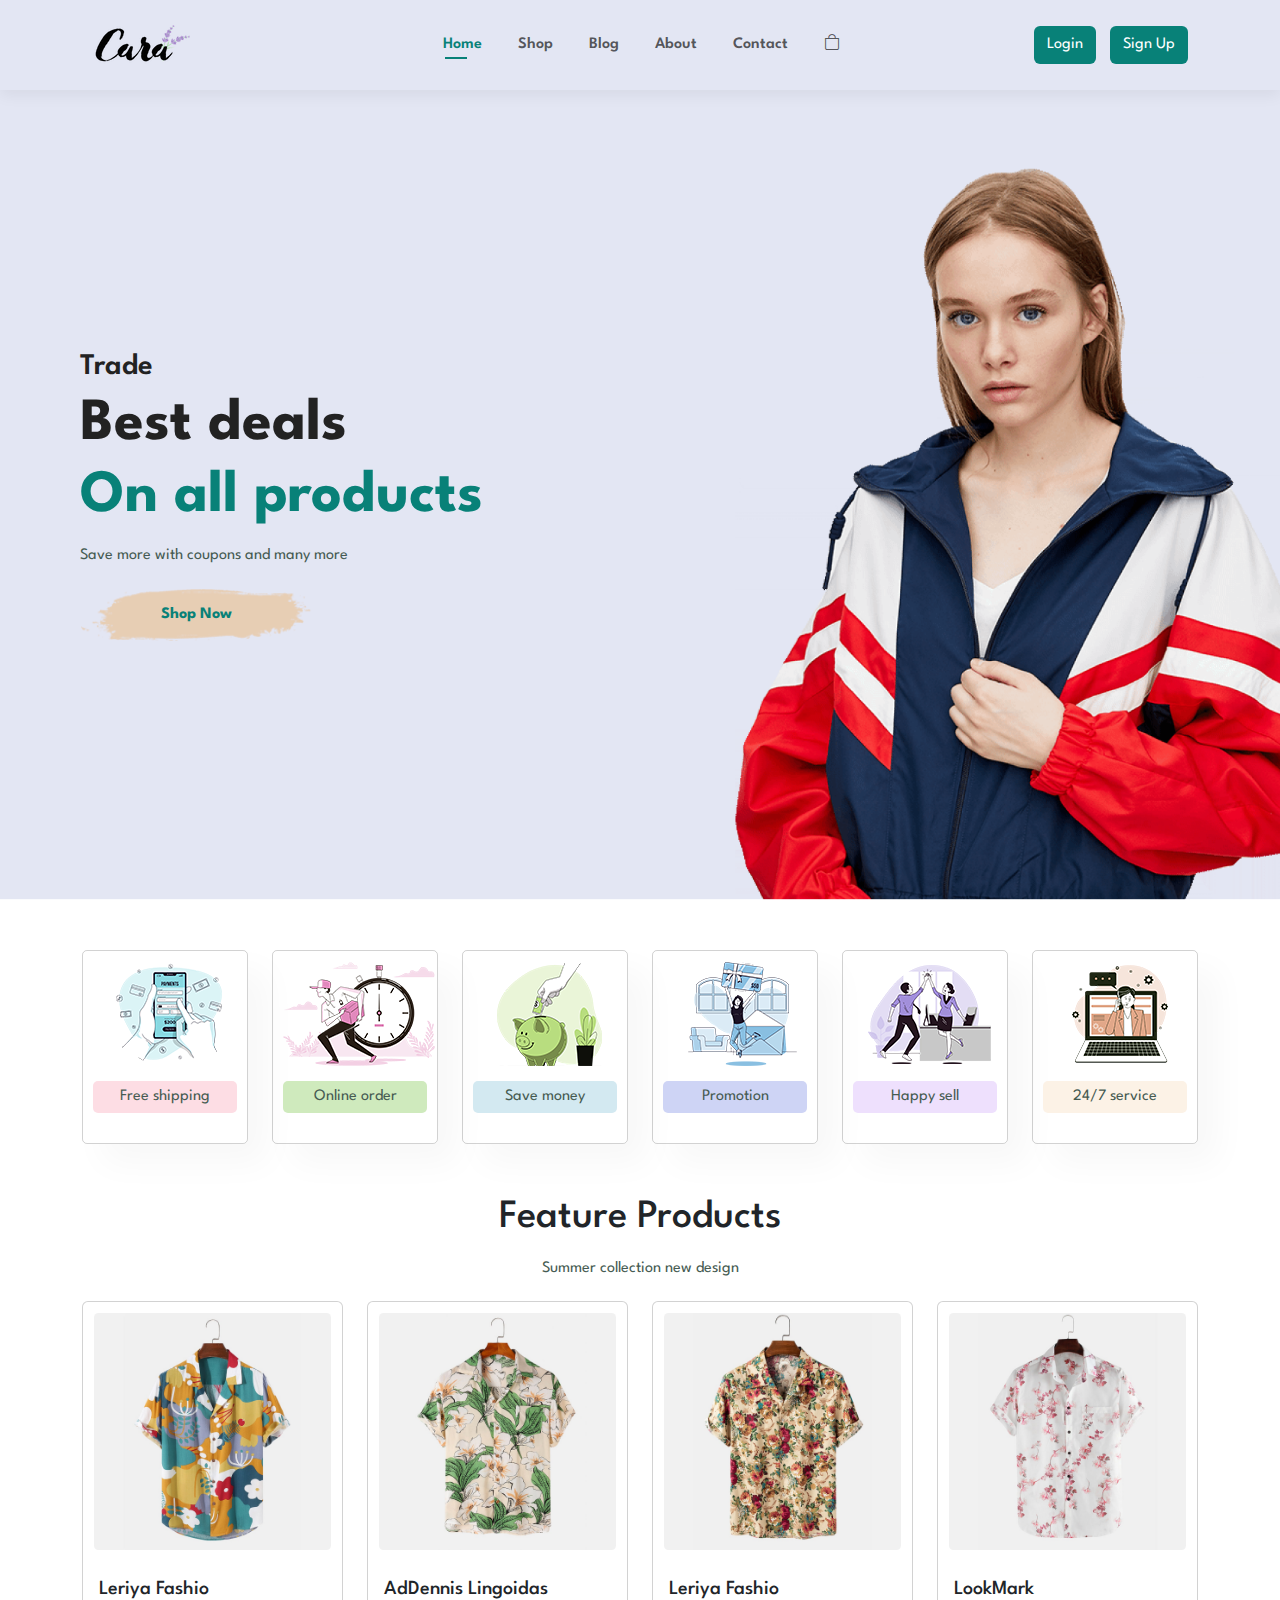
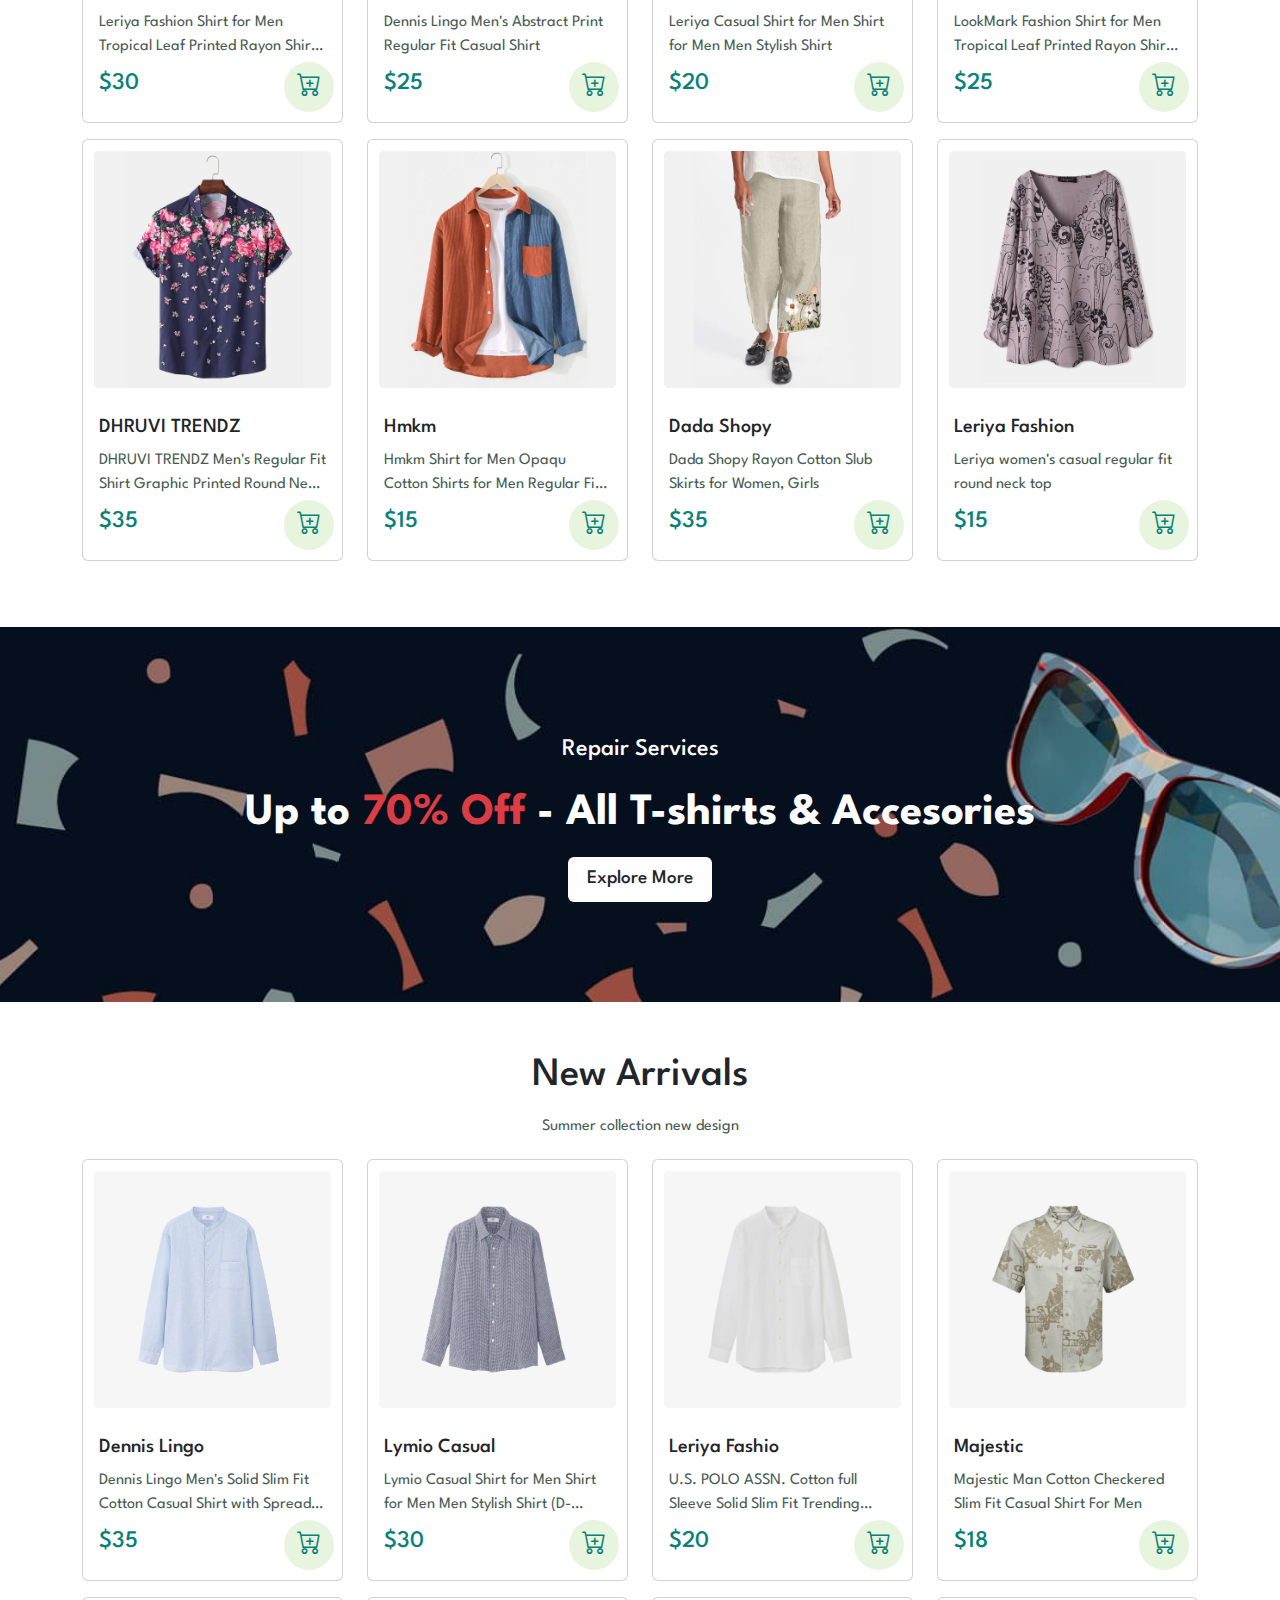
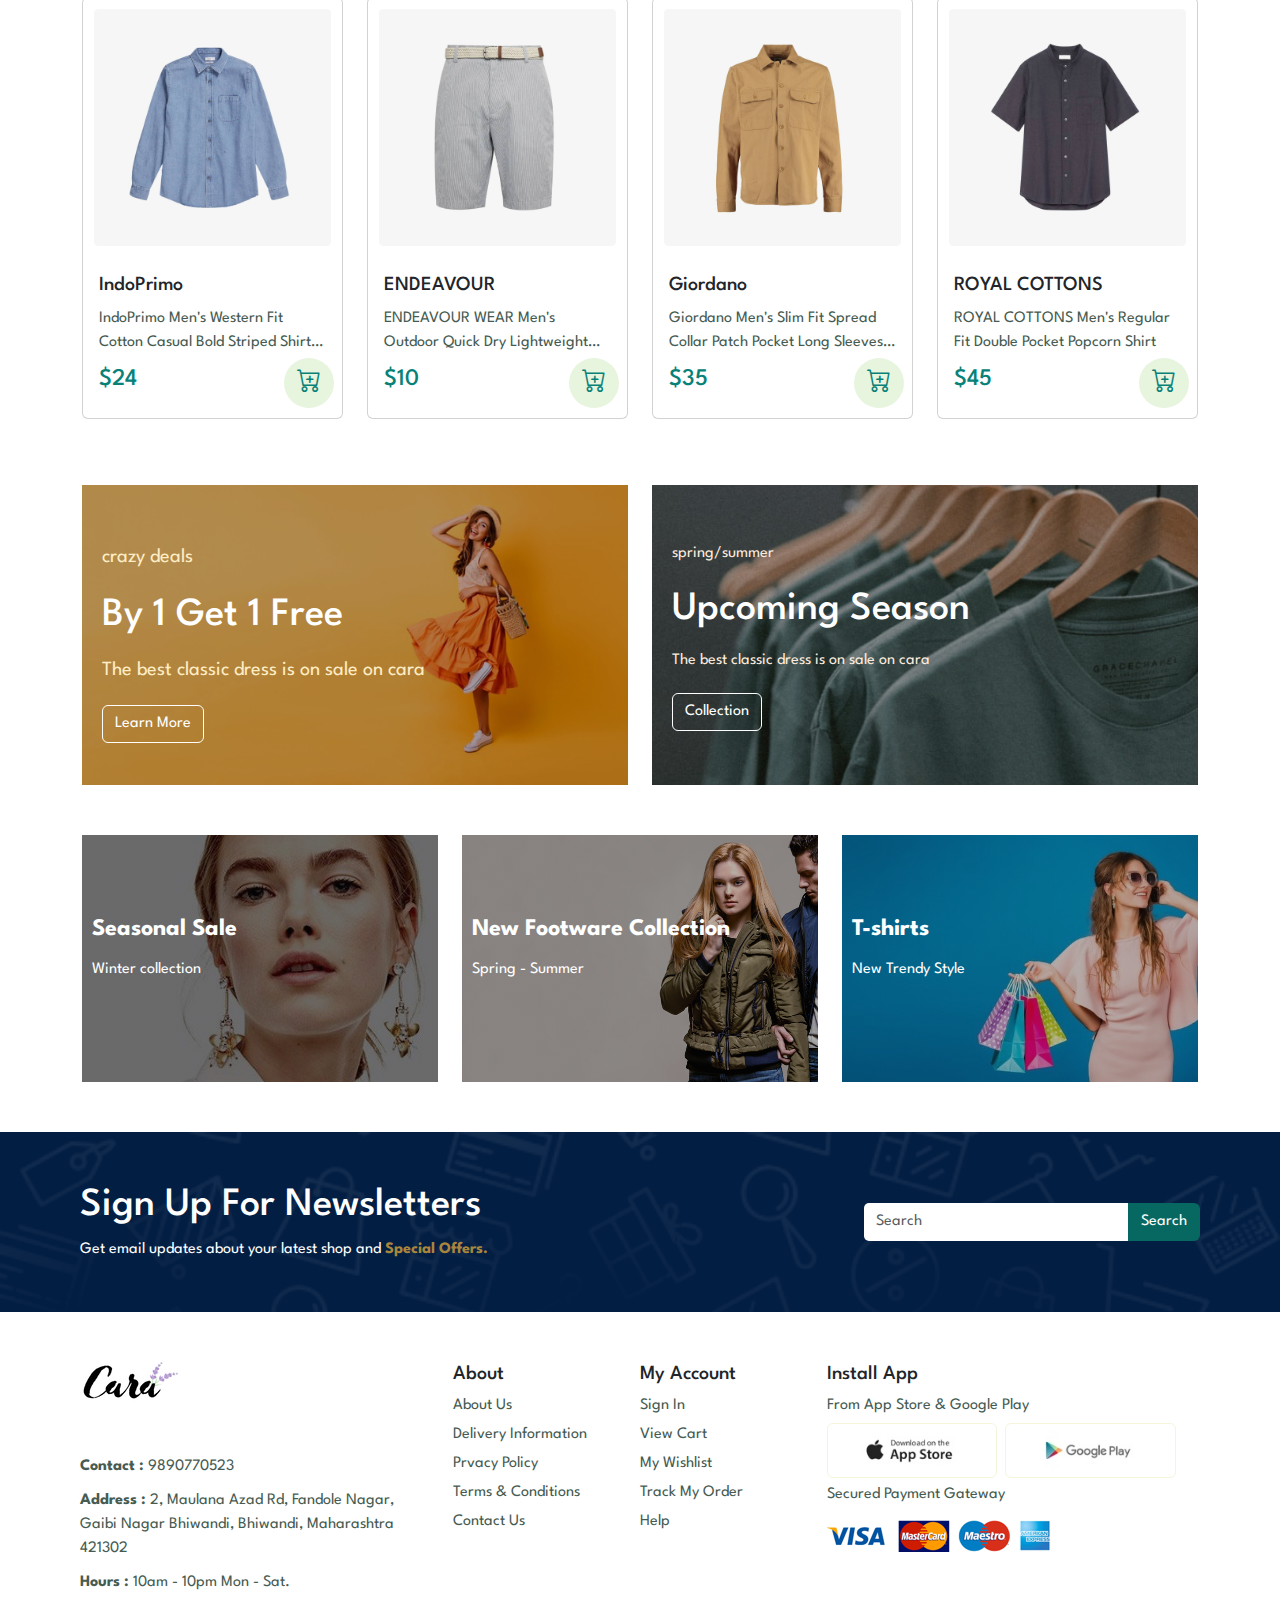
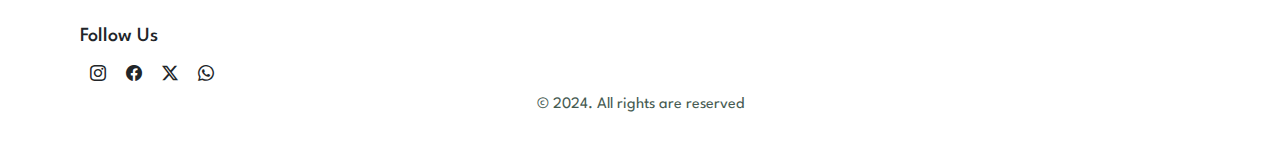
==== index.html @ 980c7d13 "cara site" ====
<!DOCTYPE html>
<html lang="en">
  <head>
    <meta charset="UTF-8" />
    <meta name="viewport" content="width=device-width, initial-scale=1.0" />
    <title>Cara</title>
    <link
      href="https://cdn.jsdelivr.net/npm/bootstrap@5.3.3/dist/css/bootstrap.min.css"
      rel="stylesheet"
      integrity="sha384-QWTKZyjpPEjISv5WaRU9OFeRpok6YctnYmDr5pNlyT2bRjXh0JMhjY6hW+ALEwIH"
      crossorigin="anonymous"
    />
    <link rel="stylesheet" href="style.css" />
    <link
      rel="stylesheet"
      href="https://cdn.jsdelivr.net/npm/bootstrap-icons@1.11.3/font/bootstrap-icons.min.css"
    />
  </head>
  <body>
    <nav class="navbar navbar-expand-lg bg-body-tertiary">
      <div class="container-fluid">
        <a class="navbar-brand" href="#"
          ><img class="img-fluid" src="images/logo.png" alt=""
        /></a>
        <button
          class="navbar-toggler"
          type="button"
          data-bs-toggle="collapse"
          data-bs-target="#navbarSupportedContent"
          aria-controls="navbarSupportedContent"
          aria-expanded="false"
          aria-label="Toggle navigation"
        >
          <span class="navbar-toggler-icon"></span>
        </button>
        <div class="collapse navbar-collapse" id="navbarSupportedContent">
          <ul class="navbar-nav mb-2 mb-lg-0">
            <li class="nav-item">
              <a class="nav-link active" aria-current="page" href="#">Home</a>
            </li>
            <li class="nav-item">
              <a class="nav-link" aria-current="page" href="shop.html">Shop</a>
            </li>
            <li class="nav-item">
              <a class="nav-link" aria-current="page" href="blog.html">Blog</a>
            </li>
            <li class="nav-item">
              <a class="nav-link" aria-current="page" href="about.html"
                >About</a
              >
            </li>
            <li class="nav-item">
              <a class="nav-link" aria-current="page" href="contact.html"
                >Contact</a
              >
            </li>
            <li class="nav-item">
              <a class="nav-link" aria-current="page" href="#"
                ><i class="bi bi-bag"></i>
              </a>
            </li>
          </ul>
          <div class="login">
            <a class="btn login" href="login.html">Login</a>

            <a class="btn" href="signup.html">Sign Up</a>
          </div>

          <div class="profile dropdown">
            <!-- <img class="img-fluid" src="images/profile.jpg" alt="" />
            <p class="name"></p> -->
            <button
              class="btn dropdown-toggle"
              type="button"
              data-bs-toggle="dropdown"
              aria-expanded="false"
            >
              <div class="d-flex align-items-center">
                <img class="img-fluid" src="images/profile.jpg" alt="" />
                <p id="profile-name">Dummy</p>
              </div>
            </button>
            <ul class="dropdown-menu">
              <li id="logout">
                <a class="dropdown-item" href="index.html">Logout</a>
              </li>
              <li><a class="dropdown-item" href="#">Another action</a></li>
              <li><a class="dropdown-item" href="#">Something else here</a></li>
            </ul>
          </div>
        </div>
      </div>
    </nav>
    <div class="container-fluid bg">
      <div class="row">
        <div class="col banner-text">
          <h4 id="h4">Trade</h4>
          <h1 id="h1">Best deals</h1>
          <h1 id="h1" style="color: #088178">On all products</h1>
          <p>Save more with coupons and many more</p>
          <button type="button" id="banner-btn" class="btn">Shop Now</button>
        </div>
      </div>
    </div>
    <div class="container">
      <div class="row feature text-center">
        <div class="col-6 col-md-4 col-lg-2">
          <div class="cols">
            <img src="images/feature/f1.png" alt="" />
            <p style="background-color: #fddde4">Free shipping</p>
          </div>
        </div>
        <div class="col-6 col-md-4 col-lg-2">
          <div class="cols">
            <img src="images/feature/f2.png" alt="" />
            <p style="background-color: #cfeabd">Online order</p>
          </div>
        </div>
        <div class="col-6 col-md-4 col-lg-2">
          <div class="cols">
            <img src="images/feature/f3.png" alt="" />
            <p style="background-color: #d3e9f1">Save money</p>
          </div>
        </div>
        <div class="col-6 col-md-4 col-lg-2">
          <div class="cols">
            <img src="images/feature/f4.png" alt="" />
            <p style="background-color: #ced4f5">Promotion</p>
          </div>
        </div>
        <div class="col-6 col-md-4 col-lg-2">
          <div class="cols">
            <img src="images/feature/f5.png" alt="" />
            <p style="background-color: #eee0fd">Happy sell</p>
          </div>
        </div>
        <div class="col-6 col-md-4 col-lg-2">
          <div class="cols">
            <img src="images/feature/f6.png" alt="" />
            <p style="background-color: #fcf2e6">24/7 service</p>
          </div>
        </div>
      </div>
    </div>
    <div class="container text-center">
      <div class="row">
        <div class="col">
          <h1 style="font-weight: 500">Feature Products</h1>
          <p>Summer collection new design</p>
        </div>
      </div>
    </div>
    <div class="container" id="products">
      <div class="row"></div>
    </div>
    <div class="container-fluid bg-1">
      <div class="row">
        <div class="col">
          <h4>Repair Services</h4>
          <h2>
            Up to <span style="color: #dc3c43">70% Off</span> - All T-shirts &
            Accesories
          </h2>
          <button type="button" class="btn">Explore More</button>
        </div>
      </div>
    </div>
    <div class="container text-center">
      <div class="row">
        <div class="col">
          <h1 style="font-weight: 500">New Arrivals</h1>
          <p>Summer collection new design</p>
        </div>
      </div>
    </div>
    <div class="container" id="products-1">
      <div class="row"></div>
    </div>
    <div class="container" id="second-last">
      <div class="row">
        <div class="col-12 col-lg-6 col-md-12">
          <div class="cols-1" id="bg-2">
            <p>crazy deals</p>
            <h1>By 1 Get 1 Free</h1>
            <p id="last-p">The best classic dress is on sale on cara</p>
            <button type="button" class="btn">Learn More</button>
          </div>
        </div>
        <div class="col-12 col-lg-6 col-md-12">
          <div class="cols-1" id="bg-3">
            <p>spring/summer</p>
            <h1>Upcoming Season</h1>
            <p id="last-p">The best classic dress is on sale on cara</p>
            <button type="button" class="btn">Collection</button>
          </div>
        </div>
      </div>
    </div>
    <div class="container" id="last">
      <div class="row">
        <div class="col-12 col-md-6 col-lg-4">
          <div id="bg-4">
            <h1>Seasonal Sale</h1>
            <p>Winter collection</p>
          </div>
        </div>
        <div class="col-12 col-md-6 col-lg-4">
          <div id="bg-5">
            <h1>New Footware Collection</h1>
            <p>Spring - Summer</p>
          </div>
        </div>
        <div class="col-12 col-md-6 col-lg-4">
          <div id="bg-6">
            <h1>T-shirts</h1>
            <p>New Trendy Style</p>
          </div>
        </div>
      </div>
    </div>
    <div class="container-fluid">
      <div class="row" id="bg-7">
        <div class="col">
          <h1>Sign Up For Newsletters</h1>
          <p>
            Get email updates about your latest shop and
            <span>Special Offers.</span>
          </p>
        </div>
        <div class="col">
          <form class="d-flex" role="search">
            <input
              class="form-control me-2"
              type="search"
              placeholder="Search"
              aria-label="Search"
            />
            <button class="btn" type="submit">Search</button>
          </form>
        </div>
      </div>
    </div>
    <div class="container-fluid" id="footer">
      <div class="row w-100">
        <div class="col-12 col-md-4">
          <div class="mb-5">
            <img class="img-fluid" src="images/logo.png" alt="" />
          </div>
          <div class="mb-4">
            <div class="d-flex">
              <p><b>Contact :</b> <span>9890770523</span></p>
              <!-- <h5>Contact:</h5>
              <p>9890770523</p> -->
            </div>
            <div class="d-flex">
              <p>
                <b>Address :</b>
                <span>
                  2, Maulana Azad Rd, Fandole Nagar, Gaibi Nagar Bhiwandi,
                  Bhiwandi, Maharashtra 421302</span
                >
              </p>
            </div>
            <div class="d-flex">
              <p><b>Hours :</b> <span>10am - 10pm Mon - Sat.</span></p>
            </div>
          </div>
          <div>
            <h5>Follow Us</h5>
            <div class="icons d-flex mt-3">
              <i class="bi bi-instagram"></i>
              <i class="bi bi-facebook"></i>
              <i class="bi bi-twitter-x"></i>
              <i class="bi bi-whatsapp"></i>
            </div>
          </div>
        </div>
        <div class="col-12 col-md-4">
          <div class="row">
            <div class="col">
              <h5>About</h5>
              <p>About Us</p>
              <p>Delivery Information</p>
              <p>Prvacy Policy</p>
              <p>Terms & Conditions</p>
              <p>Contact Us</p>
            </div>
            <div class="col">
              <h5>My Account</h5>
              <p>Sign In</p>
              <p>View Cart</p>
              <p>My Wishlist</p>
              <p>Track My Order</p>
              <p>Help</p>
            </div>
          </div>
        </div>

        <div class="col-12 col-md-4">
          <h5>Install App</h5>
          <p>From App Store & Google Play</p>
          <div class="d-flex">
            <button type="button" class="btn me-2">
              <img class="img-fluid" src="images/pay/app.jpg" alt="" />
            </button>
            <button type="button" class="btn">
              <img class="img-fluid" src="images/pay/play.jpg" alt="" />
            </button>
          </div>
          <p>Secured Payment Gateway</p>
          <img class="img-fluid mt-2" src="images/pay/pay.png" alt="" />
        </div>
      </div>
      <p class="w-100 text-center">&copy 2024. All rights are reserved</p>
    </div>
    <script
      src="https://cdn.jsdelivr.net/npm/bootstrap@5.3.3/dist/js/bootstrap.bundle.min.js"
      integrity="sha384-YvpcrYf0tY3lHB60NNkmXc5s9fDVZLESaAA55NDzOxhy9GkcIdslK1eN7N6jIeHz"
      crossorigin="anonymous"
    ></script>
    <script src="script.js"></script>
  </body>
</html>
---- style.css ----
@import url("https://fonts.googleapis.com/css2?family=League+Spartan:wght@100..900&display=swap");
* {
  margin: 0;
  padding: 0;
  box-sizing: border-box;
  font-family: "League Spartan", sans-serif;
  font-optical-sizing: auto;
  font-style: normal;
}

html {
  scroll-behavior: smooth;
}

#h1 {
  font-size: 60px;
  line-height: 64px;
  color: #222;
  font-weight: 700;
}

#h2 {
  font-size: 46px;
  line-height: 54px;
  color: #222;
}

#h4 {
  font-size: 30px;
  color: #222;
  font-weight: 600;
}

h6 {
  font-weight: 700;
  font-size: 12px;
}

p {
  font-size: 16px;
  color: #465b52;
  margin: 15px 0 20px 0;
}

.section-p1 {
  padding: 40px 80px;
}

.section-m1 {
  margin: 40px 0;
}

body {
  width: 100%;
}

.navbar {
  background-color: #e3e6f3 !important;
  padding: 20px 80px;
  box-shadow: 0 5px 15px rgb(0, 0, 0, 0.06);
}
.navbar-nav {
  margin: auto;
  gap: 20px;
}
.nav-link {
  font-weight: 600;
  transition: 0.3s ease-in;
}
.nav-link:hover {
  color: #088178 !important;
}
.nav-item {
  position: relative;
}
.nav-link.active {
  color: #088178 !important;
}

.nav-link.active::after,
.nav-link:hover::after {
  content: "";
  position: absolute;
  width: 30%;
  background-color: #088178;
  content: "";
  position: absolute;
  width: 40%;
  background-color: #088178;
  height: 2px;
  bottom: 6px;
  left: 10px;
}
.navbar .login .btn {
  background-color: #088178;
}
.navbar .login .login {
  margin-right: 10px;
}
.navbar .login a {
  color: #ffffff;
  text-decoration: none;
}
.profile {
  display: flex;
  align-items: center;
}
.profile p {
  margin: 0px;
}
.profile img {
  height: 40px;
  width: 40px;
  border-radius: 30px;
  margin-right: 10px;
}

.dropdown-toggle::after {
  display: none;
}
.dropdown .btn-check + .dropdown .btn,
.dropdown .btn.active,
.dropdown .btn.show,
.dropdown .btn:first-child:active,
:not(.btn-check) + .btn:active {
  border: none;
}
.dropdown :not(:disabled) {
  border: none;
}
.dropdown-menu {
  background: rgb(227, 230, 243);

  box-shadow: 0 14px 28px rgba(0, 0, 0, 0.25), 0 10px 10px rgba(0, 0, 0, 0.22);
}
.bg {
  background-image: url("images/hero4.png");
  background-size: cover;
  height: calc(100vh - 90px);
  align-content: center;
  padding-left: 80px;
}
#banner-btn {
  background-image: url("images/button.png");
  color: #088178;
  background-size: cover;
  background-repeat: no-repeat;
  padding: 14px 80px;
  font-weight: 700;
}
.feature {
  margin-top: 50px;
  margin-bottom: 50px;
  /* gap: 0.5rem; */
}
.cols {
  box-shadow: 20px 20px 34px rgba(0, 0, 0, 0.03);
  border: 1px solid rgba(0, 0, 0, 0.175);
  border-radius: 5px;
  transition: 0.3s ease;
  padding: 10px 10px;
}
.cols p {
  border-radius: 5px;
  line-height: 2rem;
}

.cols:hover {
  scale: 1.05;
}
.card-body p {
  margin: 10px 0px;
  overflow: hidden;
  display: -webkit-box;
  -webkit-line-clamp: 2;
  line-clamp: 2;
  -webkit-box-orient: vertical;
}
.card-body a {
  border-radius: 50%;
  height: 50px;
  width: 50px;
  align-content: center;
  font-size: 1.5rem;
  background-color: rgb(207, 234, 189, 0.5);
  border: none;
  color: #088178;
}
.card img {
  padding: 11px;
  border-radius: 6%;
}
.card-body {
  position: relative;
}
.card-body a {
  position: absolute;
  right: 8px;
  bottom: 10px;
}
.card-body a:hover {
  background-color: rgb(207, 234, 189, 1);
  color: black;
}
#price {
  color: #088178;
}
.card {
  margin-bottom: 1rem;
  transition: 0.3s ease;
}
/* .card:hover {
  scale: 1.05;
} */
.bg-1 {
  background-image: url("images/banner/b2.jpg");
  background-size: cover;
  background-repeat: no-repeat;
  background-position: top;
  margin-bottom: 50px;
}
#products {
  margin-bottom: 50px;
}
#products-1 {
  margin-bottom: 50px;
}
.bg-1 .col {
  margin: 20px 0px;
  align-content: center;
  text-align: center;
  color: #ffffff;
  margin: 100px 0px;
}
.bg-1 .col h2 {
  font-weight: 700;
  font-size: 2.8rem;
}
.bg-1 .col > * {
  padding: 0.5rem 0px;
}
.bg-1 .col .btn {
  background-color: white;
  width: 9rem;
  border: none;
  font-weight: 500;
  transition: 0.3s ease;
  font-size: 1.2rem;
}
.bg-1 .col .btn:hover {
  background-color: #088178;
  color: white;
}
#bg-2 {
  background-image: url("images/banner/b17.png");
  background-size: cover;
  background-repeat: no-repeat;
}
#bg-3 {
  background-image: url("images/banner/b10.png");
  background-size: cover;
  background-repeat: no-repeat;
  height: 100%;
}
.cols-1 {
  padding: 42px 0px;
  padding-left: 20px;
}
#bg-2 .btn,
#bg-3 .btn {
  border: 1px solid white;
  color: #ffffff;
  transition: 0.3s ease;
}
#bg-2:hover,
#bg-3:hover {
  .btn {
    background-color: #0e7f78;
    color: white;
    border: 1px solid #088178;
  }
}
#second-last {
  margin-bottom: 50px;
}
#bg-2 p {
  color: #ffedc5;
  font-size: 1.25rem;
}
#bg-2 h1,
#bg-3 h1 {
  color: #ffffff;
}

#last-p {
  margin-bottom: 20px !important;
}
#bg-3 p {
  color: #fcebdd;
}
#bg-4 {
  background: linear-gradient(0deg, rgb(10 10 10 / 30%), rgba(10, 10, 10, 0.3)),
    url("images/banner/b7.jpg");
  background-size: cover;
  background-repeat: no-repeat;
  padding: 80px 0px;
  padding-left: 10px;
}
#bg-5 {
  background: linear-gradient(0deg, rgb(10 10 10 / 30%), rgba(10, 10, 10, 0.3)),
    url("images/banner/b4.jpg");
  background-size: cover;
  background-repeat: no-repeat;
  padding: 80px 0px;
  padding-left: 10px;
}
#bg-6 {
  background: linear-gradient(0deg, rgb(10 10 10 / 30%), rgba(10, 10, 10, 0.3)),
    url("images/banner/b18.jpg");
  background-size: cover;
  background-repeat: no-repeat;
  padding: 80px 0px;
  padding-left: 10px;
}
#last {
  margin-bottom: 50px;
}

#last h1 {
  font-size: 1.5rem;
  font-weight: 700;
  color: #ffffff;
}
#last p {
  color: #ffffff;
}
#bg-7 {
  background-image: url("images/banner/b14.png");
  background-size: cover;
  background-repeat: no-repeat;
  background-color: #031e43;
  background-position: 0% 20%;
  padding: 0px 5rem;
  margin-bottom: 50px;
}
#bg-7 > .col {
  padding: 50px 0px;
  align-content: center;
}
#bg-7 p {
  margin: 0px;
  color: #ffffff;
}
#bg-7 .row {
  padding: 40px 0px;
}
#bg-7 h1 {
  color: #ffffff;
}
#bg-7 span {
  color: #aa863d;
  font-weight: 700;
}
#bg-7 input {
  border: none;
  outline: none;
  box-shadow: none;
  border-radius: 5px;
  margin-right: 0px;
  width: 20rem;
  border-top-right-radius: 0px;
  border-bottom-right-radius: 0px;
}
#bg-7 form {
  justify-content: end;
}
#bg-7 button {
  margin-left: -4rem;
  border-top-left-radius: 0px;
  border-bottom-left-radius: 0px;
  background-color: #076861;
  color: #ffffff;
}

#footer {
  padding: 0px 5rem;
  margin-bottom: 30px;
  p {
    margin: 5px;
    margin-left: 0px;
  }
  .d-flex h5 {
    width: 25%;
  }

  i {
    margin: 0px 10px;
  }
  button {
    border: 1px solid beige;
  }
}
.navbar-toggler:focus {
  box-shadow: none;
}
@media only screen and (max-width: 600px) {
  .navbar {
    padding: 10px 5px;
  }
  .nav-link.active::after,
  .nav-link:hover::after {
    width: 6%;
    left: 1px;
  }
  .cols {
    margin-bottom: 1rem;
  }
  .cols-1 {
    margin-bottom: 1rem;
  }
  #bg-2 {
    padding: 16px 10px;
  }
  .bg {
    padding-left: 15px;
    background-position: 56%;
    height: calc(68vh - 90px);
  }
  #last .col-12 {
    margin-bottom: 1rem;
  }
  #bg-7 {
    text-align: center;
    padding: 1rem;
  }
  #bg-7 .col {
    padding: 10px 0px;
  }
  #footer {
    padding: 0px 10px;
    .col-12 {
      margin-bottom: 1rem;
    }
  }
}

@media only screen and (max-width: 1024px) {
  .navbar {
    padding: 20px 20px;
  }
  .nav-link.active::after,
  .nav-link:hover::after {
    width: 3%;
    left: 1px;
  }
  .bg {
    padding-left: 30px;
    background-position: 56%;
    height: calc(68vh - 90px);
  }
  .cols-1 {
    padding: 70px 20px;
  }
  #last .col-12 {
    margin-bottom: 1rem;
  }
  .cols-1 {
    margin-bottom: 1rem;
  }
  #bg-7 {
    padding: 30px 1rem;
  }
  #bg-7 button {
    padding: 7px;
  }
  #footer {
    padding: 0px 25px;
  }
}
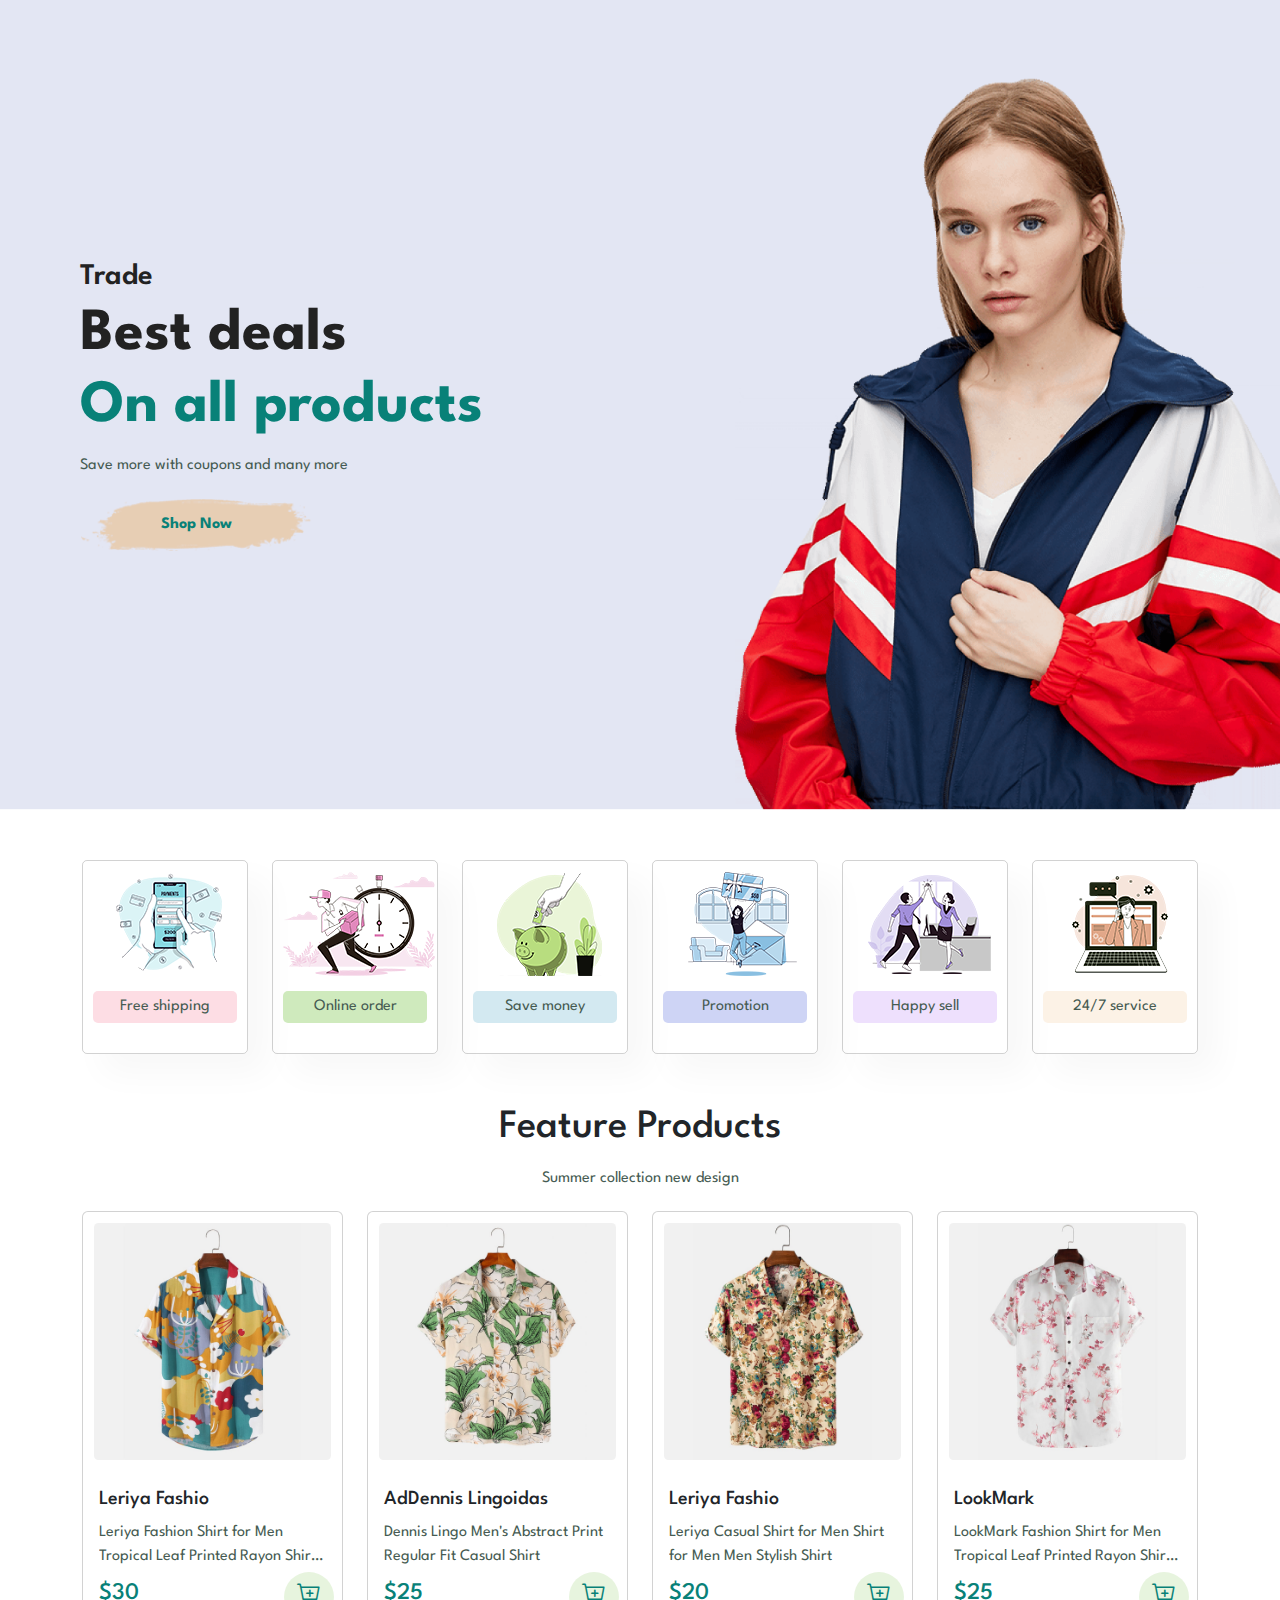
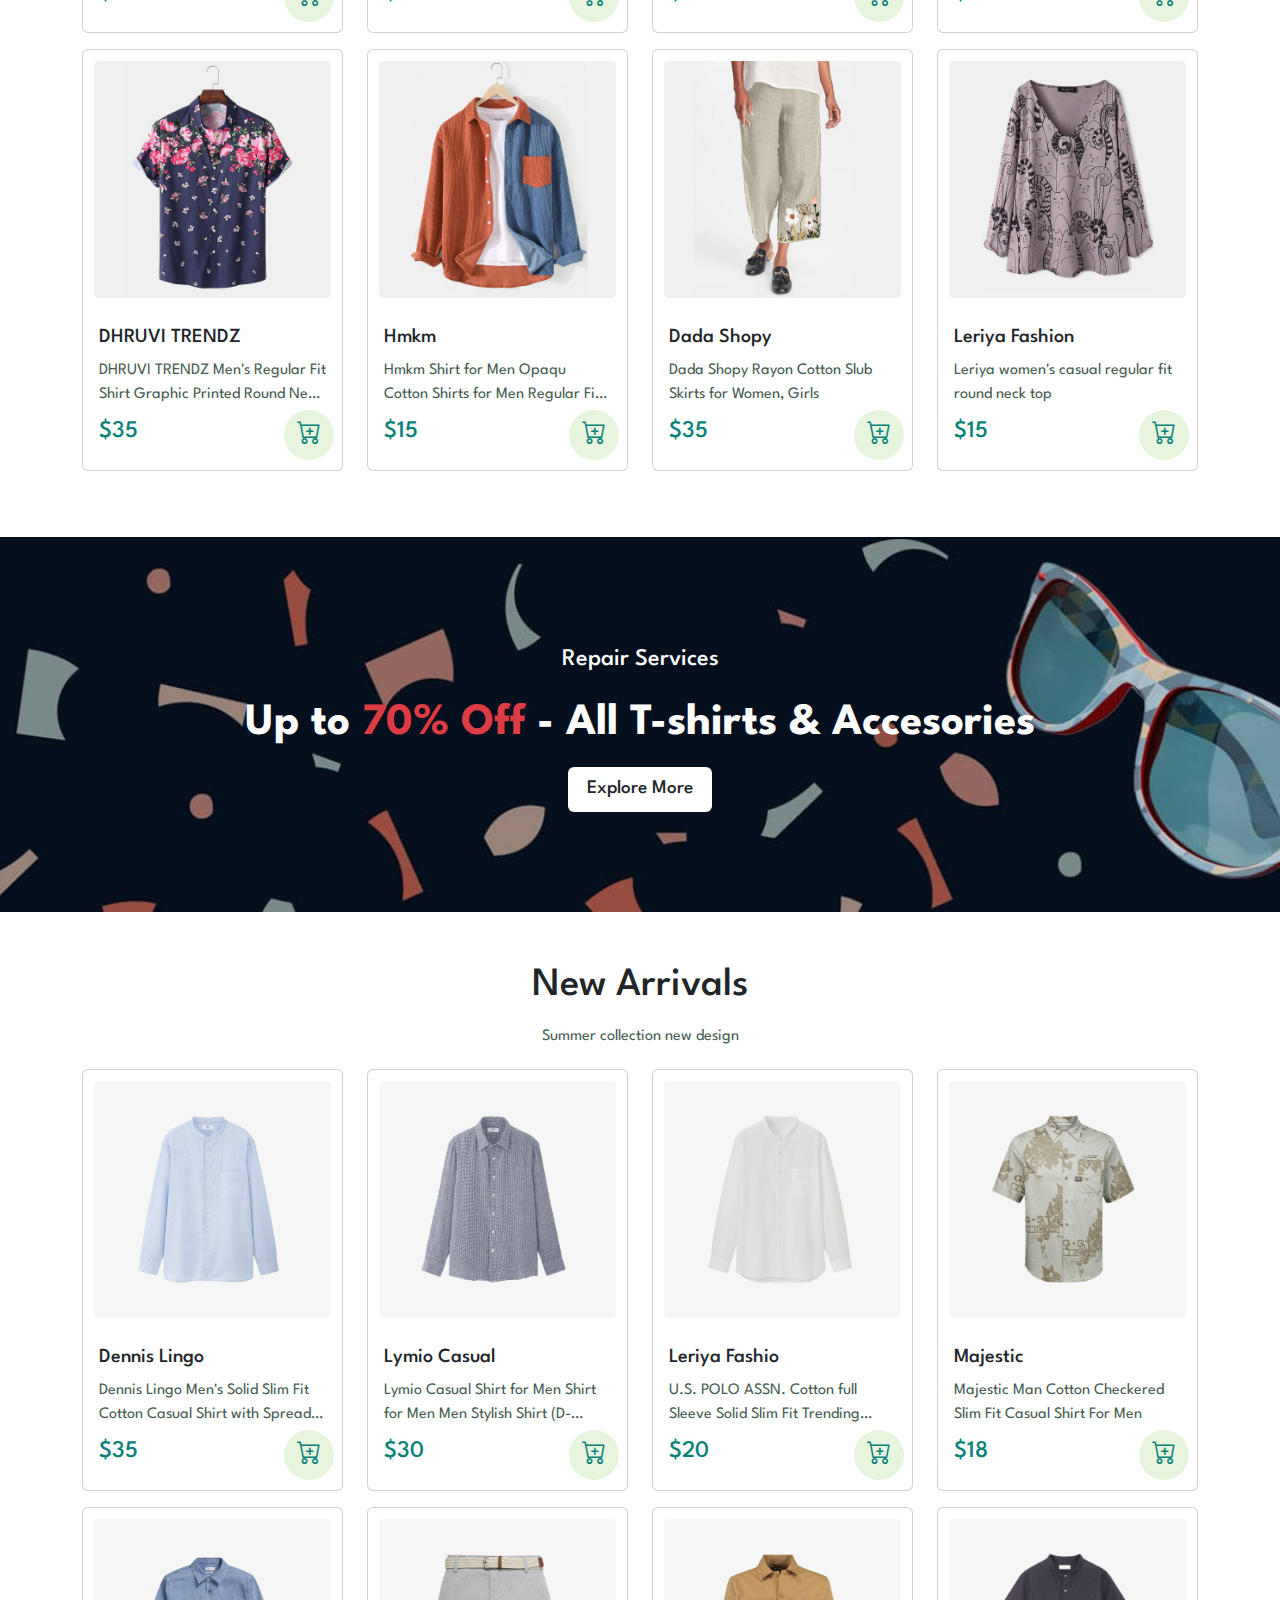
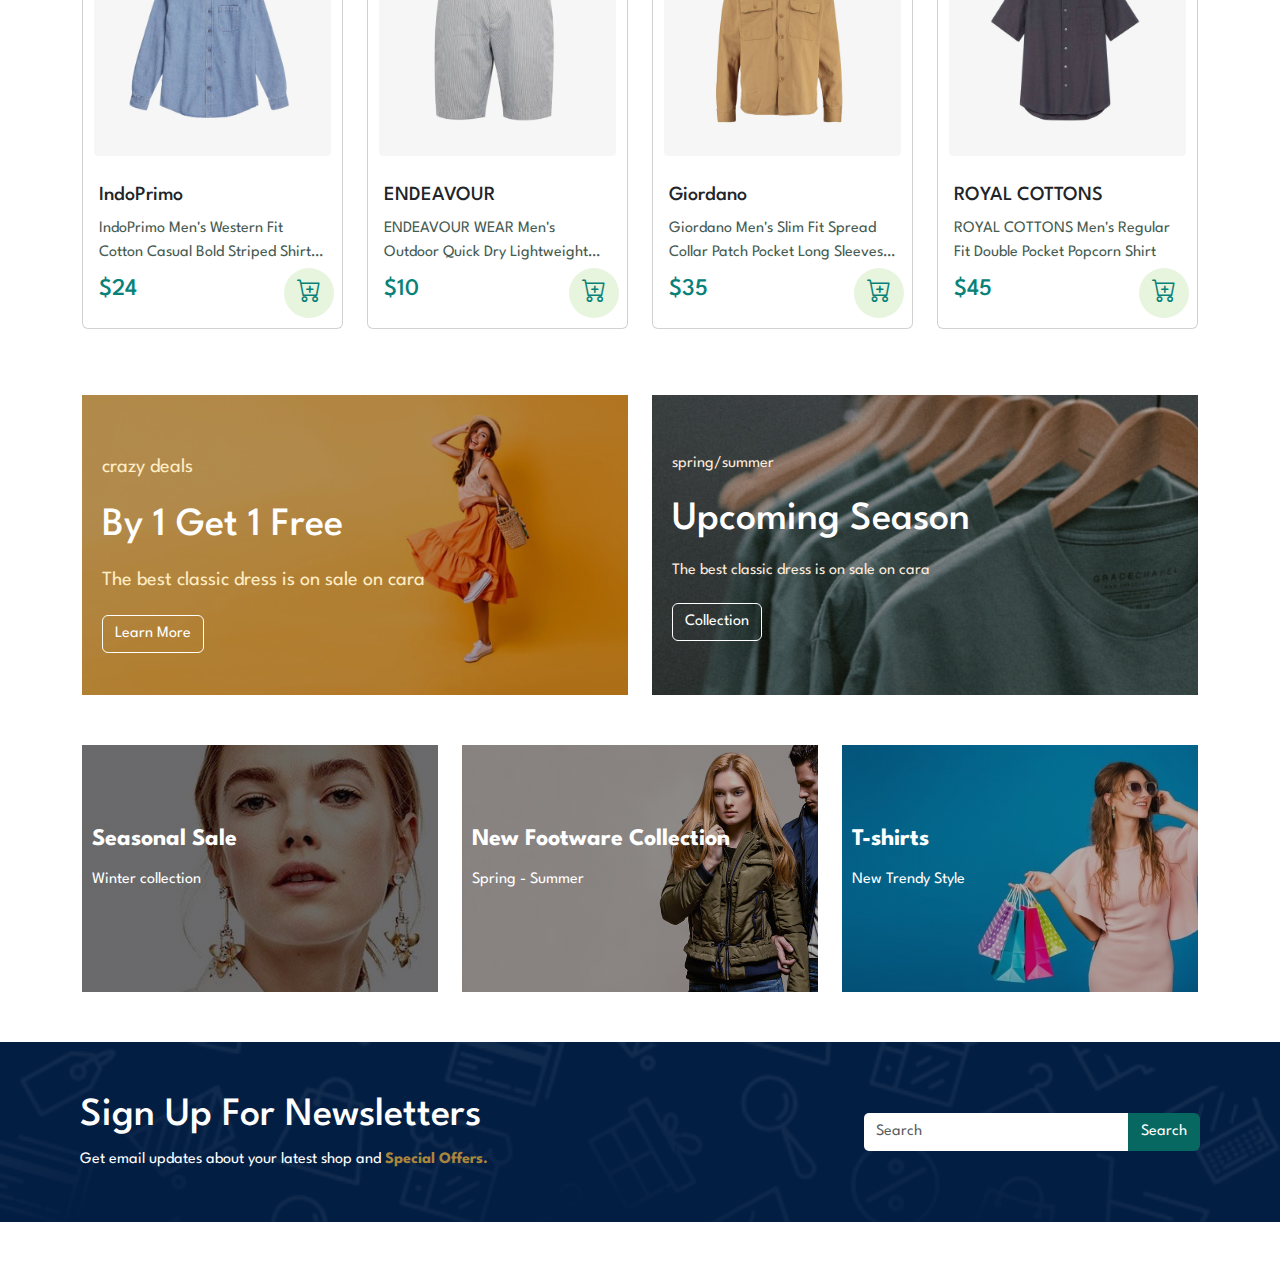
==== commit 158ae97f: "add footer and header" ====
--- a/index.html
+++ b/index.html
@@ -1,323 +1,178 @@
 <!DOCTYPE html>
 <html lang="en">
-  <head>
-    <meta charset="UTF-8" />
-    <meta name="viewport" content="width=device-width, initial-scale=1.0" />
-    <title>Cara</title>
-    <link
-      href="https://cdn.jsdelivr.net/npm/bootstrap@5.3.3/dist/css/bootstrap.min.css"
-      rel="stylesheet"
-      integrity="sha384-QWTKZyjpPEjISv5WaRU9OFeRpok6YctnYmDr5pNlyT2bRjXh0JMhjY6hW+ALEwIH"
-      crossorigin="anonymous"
-    />
-    <link rel="stylesheet" href="style.css" />
-    <link
-      rel="stylesheet"
-      href="https://cdn.jsdelivr.net/npm/bootstrap-icons@1.11.3/font/bootstrap-icons.min.css"
-    />
-  </head>
-  <body>
-    <nav class="navbar navbar-expand-lg bg-body-tertiary">
-      <div class="container-fluid">
-        <a class="navbar-brand" href="#"
-          ><img class="img-fluid" src="images/logo.png" alt=""
-        /></a>
-        <button
-          class="navbar-toggler"
-          type="button"
-          data-bs-toggle="collapse"
-          data-bs-target="#navbarSupportedContent"
-          aria-controls="navbarSupportedContent"
-          aria-expanded="false"
-          aria-label="Toggle navigation"
-        >
-          <span class="navbar-toggler-icon"></span>
-        </button>
-        <div class="collapse navbar-collapse" id="navbarSupportedContent">
-          <ul class="navbar-nav mb-2 mb-lg-0">
-            <li class="nav-item">
-              <a class="nav-link active" aria-current="page" href="#">Home</a>
-            </li>
-            <li class="nav-item">
-              <a class="nav-link" aria-current="page" href="shop.html">Shop</a>
-            </li>
-            <li class="nav-item">
-              <a class="nav-link" aria-current="page" href="blog.html">Blog</a>
-            </li>
-            <li class="nav-item">
-              <a class="nav-link" aria-current="page" href="about.html"
-                >About</a
-              >
-            </li>
-            <li class="nav-item">
-              <a class="nav-link" aria-current="page" href="contact.html"
-                >Contact</a
-              >
-            </li>
-            <li class="nav-item">
-              <a class="nav-link" aria-current="page" href="#"
-                ><i class="bi bi-bag"></i>
-              </a>
-            </li>
-          </ul>
-          <div class="login">
-            <a class="btn login" href="login.html">Login</a>
 
-            <a class="btn" href="signup.html">Sign Up</a>
-          </div>
+<head>
+  <meta charset="UTF-8" />
+  <meta name="viewport" content="width=device-width, initial-scale=1.0" />
+  <title>Cara</title>
+  <link href="https://cdn.jsdelivr.net/npm/bootstrap@5.3.3/dist/css/bootstrap.min.css" rel="stylesheet"
+    integrity="sha384-QWTKZyjpPEjISv5WaRU9OFeRpok6YctnYmDr5pNlyT2bRjXh0JMhjY6hW+ALEwIH" crossorigin="anonymous" />
+  <link rel="stylesheet" href="style.css" />
+  <link rel="stylesheet" href="https://cdn.jsdelivr.net/npm/bootstrap-icons@1.11.3/font/bootstrap-icons.min.css" />
 
-          <div class="profile dropdown">
-            <!-- <img class="img-fluid" src="images/profile.jpg" alt="" />
-            <p class="name"></p> -->
-            <button
-              class="btn dropdown-toggle"
-              type="button"
-              data-bs-toggle="dropdown"
-              aria-expanded="false"
-            >
-              <div class="d-flex align-items-center">
-                <img class="img-fluid" src="images/profile.jpg" alt="" />
-                <p id="profile-name">Dummy</p>
-              </div>
-            </button>
-            <ul class="dropdown-menu">
-              <li id="logout">
-                <a class="dropdown-item" href="index.html">Logout</a>
-              </li>
-              <li><a class="dropdown-item" href="#">Another action</a></li>
-              <li><a class="dropdown-item" href="#">Something else here</a></li>
-            </ul>
-          </div>
+  <script src="https://code.jquery.com/jquery-3.3.1.js" integrity="sha256-2Kok7MbOyxpgUVvAk/HJ2jigOSYS2auK4Pfzbm7uH60="
+    crossorigin="anonymous">
+    </script>
+
+  <script>
+    $(function () {
+      $("#header").load("header.html");
+      $("#footer").load("footer.html");
+    });
+  </script>
+</head>
+
+<body>
+  <div id="header"></div>
+  <div class="container-fluid bg">
+    <div class="row">
+      <div class="col banner-text">
+        <h4 id="h4">Trade</h4>
+        <h1 id="h1">Best deals</h1>
+        <h1 id="h1" style="color: #088178">On all products</h1>
+        <p>Save more with coupons and many more</p>
+        <button type="button" id="banner-btn" class="btn">Shop Now</button>
+      </div>
+    </div>
+  </div>
+  <div class="container">
+    <div class="row feature text-center">
+      <div class="col-6 col-md-4 col-lg-2">
+        <div class="cols">
+          <img src="images/feature/f1.png" alt="" />
+          <p style="background-color: #fddde4">Free shipping</p>
         </div>
       </div>
-    </nav>
-    <div class="container-fluid bg">
-      <div class="row">
-        <div class="col banner-text">
-          <h4 id="h4">Trade</h4>
-          <h1 id="h1">Best deals</h1>
-          <h1 id="h1" style="color: #088178">On all products</h1>
-          <p>Save more with coupons and many more</p>
-          <button type="button" id="banner-btn" class="btn">Shop Now</button>
+      <div class="col-6 col-md-4 col-lg-2">
+        <div class="cols">
+          <img src="images/feature/f2.png" alt="" />
+          <p style="background-color: #cfeabd">Online order</p>
+        </div>
+      </div>
+      <div class="col-6 col-md-4 col-lg-2">
+        <div class="cols">
+          <img src="images/feature/f3.png" alt="" />
+          <p style="background-color: #d3e9f1">Save money</p>
+        </div>
+      </div>
+      <div class="col-6 col-md-4 col-lg-2">
+        <div class="cols">
+          <img src="images/feature/f4.png" alt="" />
+          <p style="background-color: #ced4f5">Promotion</p>
+        </div>
+      </div>
+      <div class="col-6 col-md-4 col-lg-2">
+        <div class="cols">
+          <img src="images/feature/f5.png" alt="" />
+          <p style="background-color: #eee0fd">Happy sell</p>
+        </div>
+      </div>
+      <div class="col-6 col-md-4 col-lg-2">
+        <div class="cols">
+          <img src="images/feature/f6.png" alt="" />
+          <p style="background-color: #fcf2e6">24/7 service</p>
         </div>
       </div>
     </div>
-    <div class="container">
-      <div class="row feature text-center">
-        <div class="col-6 col-md-4 col-lg-2">
-          <div class="cols">
-            <img src="images/feature/f1.png" alt="" />
-            <p style="background-color: #fddde4">Free shipping</p>
-          </div>
+  </div>
+  <div class="container text-center">
+    <div class="row">
+      <div class="col">
+        <h1 style="font-weight: 500">Feature Products</h1>
+        <p>Summer collection new design</p>
+      </div>
+    </div>
+  </div>
+  <div class="container" id="products">
+    <div class="row"></div>
+  </div>
+  <div class="container-fluid bg-1">
+    <div class="row">
+      <div class="col">
+        <h4>Repair Services</h4>
+        <h2>
+          Up to <span style="color: #dc3c43">70% Off</span> - All T-shirts &
+          Accesories
+        </h2>
+        <button type="button" class="btn">Explore More</button>
+      </div>
+    </div>
+  </div>
+  <div class="container text-center">
+    <div class="row">
+      <div class="col">
+        <h1 style="font-weight: 500">New Arrivals</h1>
+        <p>Summer collection new design</p>
+      </div>
+    </div>
+  </div>
+  <div class="container" id="products-1">
+    <div class="row"></div>
+  </div>
+  <div class="container" id="second-last">
+    <div class="row">
+      <div class="col-12 col-lg-6 col-md-12">
+        <div class="cols-1" id="bg-2">
+          <p>crazy deals</p>
+          <h1>By 1 Get 1 Free</h1>
+          <p id="last-p">The best classic dress is on sale on cara</p>
+          <button type="button" class="btn">Learn More</button>
         </div>
-        <div class="col-6 col-md-4 col-lg-2">
-          <div class="cols">
-            <img src="images/feature/f2.png" alt="" />
-            <p style="background-color: #cfeabd">Online order</p>
-          </div>
-        </div>
-        <div class="col-6 col-md-4 col-lg-2">
-          <div class="cols">
-            <img src="images/feature/f3.png" alt="" />
-            <p style="background-color: #d3e9f1">Save money</p>
-          </div>
-        </div>
-        <div class="col-6 col-md-4 col-lg-2">
-          <div class="cols">
-            <img src="images/feature/f4.png" alt="" />
-            <p style="background-color: #ced4f5">Promotion</p>
-          </div>
-        </div>
-        <div class="col-6 col-md-4 col-lg-2">
-          <div class="cols">
-            <img src="images/feature/f5.png" alt="" />
-            <p style="background-color: #eee0fd">Happy sell</p>
-          </div>
-        </div>
-        <div class="col-6 col-md-4 col-lg-2">
-          <div class="cols">
-            <img src="images/feature/f6.png" alt="" />
-            <p style="background-color: #fcf2e6">24/7 service</p>
-          </div>
+      </div>
+      <div class="col-12 col-lg-6 col-md-12">
+        <div class="cols-1" id="bg-3">
+          <p>spring/summer</p>
+          <h1>Upcoming Season</h1>
+          <p id="last-p">The best classic dress is on sale on cara</p>
+          <button type="button" class="btn">Collection</button>
         </div>
       </div>
     </div>
-    <div class="container text-center">
-      <div class="row">
-        <div class="col">
-          <h1 style="font-weight: 500">Feature Products</h1>
-          <p>Summer collection new design</p>
+  </div>
+  <div class="container" id="last">
+    <div class="row">
+      <div class="col-12 col-md-6 col-lg-4">
+        <div id="bg-4">
+          <h1>Seasonal Sale</h1>
+          <p>Winter collection</p>
+        </div>
+      </div>
+      <div class="col-12 col-md-6 col-lg-4">
+        <div id="bg-5">
+          <h1>New Footware Collection</h1>
+          <p>Spring - Summer</p>
+        </div>
+      </div>
+      <div class="col-12 col-md-6 col-lg-4">
+        <div id="bg-6">
+          <h1>T-shirts</h1>
+          <p>New Trendy Style</p>
         </div>
       </div>
     </div>
-    <div class="container" id="products">
-      <div class="row"></div>
-    </div>
-    <div class="container-fluid bg-1">
-      <div class="row">
-        <div class="col">
-          <h4>Repair Services</h4>
-          <h2>
-            Up to <span style="color: #dc3c43">70% Off</span> - All T-shirts &
-            Accesories
-          </h2>
-          <button type="button" class="btn">Explore More</button>
-        </div>
+  </div>
+  <div class="container-fluid">
+    <div class="row" id="bg-7">
+      <div class="col">
+        <h1>Sign Up For Newsletters</h1>
+        <p>
+          Get email updates about your latest shop and
+          <span>Special Offers.</span>
+        </p>
+      </div>
+      <div class="col">
+        <form class="d-flex" role="search">
+          <input class="form-control me-2" type="search" placeholder="Search" aria-label="Search" />
+          <button class="btn" type="submit">Search</button>
+        </form>
       </div>
     </div>
-    <div class="container text-center">
-      <div class="row">
-        <div class="col">
-          <h1 style="font-weight: 500">New Arrivals</h1>
-          <p>Summer collection new design</p>
-        </div>
-      </div>
-    </div>
-    <div class="container" id="products-1">
-      <div class="row"></div>
-    </div>
-    <div class="container" id="second-last">
-      <div class="row">
-        <div class="col-12 col-lg-6 col-md-12">
-          <div class="cols-1" id="bg-2">
-            <p>crazy deals</p>
-            <h1>By 1 Get 1 Free</h1>
-            <p id="last-p">The best classic dress is on sale on cara</p>
-            <button type="button" class="btn">Learn More</button>
-          </div>
-        </div>
-        <div class="col-12 col-lg-6 col-md-12">
-          <div class="cols-1" id="bg-3">
-            <p>spring/summer</p>
-            <h1>Upcoming Season</h1>
-            <p id="last-p">The best classic dress is on sale on cara</p>
-            <button type="button" class="btn">Collection</button>
-          </div>
-        </div>
-      </div>
-    </div>
-    <div class="container" id="last">
-      <div class="row">
-        <div class="col-12 col-md-6 col-lg-4">
-          <div id="bg-4">
-            <h1>Seasonal Sale</h1>
-            <p>Winter collection</p>
-          </div>
-        </div>
-        <div class="col-12 col-md-6 col-lg-4">
-          <div id="bg-5">
-            <h1>New Footware Collection</h1>
-            <p>Spring - Summer</p>
-          </div>
-        </div>
-        <div class="col-12 col-md-6 col-lg-4">
-          <div id="bg-6">
-            <h1>T-shirts</h1>
-            <p>New Trendy Style</p>
-          </div>
-        </div>
-      </div>
-    </div>
-    <div class="container-fluid">
-      <div class="row" id="bg-7">
-        <div class="col">
-          <h1>Sign Up For Newsletters</h1>
-          <p>
-            Get email updates about your latest shop and
-            <span>Special Offers.</span>
-          </p>
-        </div>
-        <div class="col">
-          <form class="d-flex" role="search">
-            <input
-              class="form-control me-2"
-              type="search"
-              placeholder="Search"
-              aria-label="Search"
-            />
-            <button class="btn" type="submit">Search</button>
-          </form>
-        </div>
-      </div>
-    </div>
-    <div class="container-fluid" id="footer">
-      <div class="row w-100">
-        <div class="col-12 col-md-4">
-          <div class="mb-5">
-            <img class="img-fluid" src="images/logo.png" alt="" />
-          </div>
-          <div class="mb-4">
-            <div class="d-flex">
-              <p><b>Contact :</b> <span>9890770523</span></p>
-              <!-- <h5>Contact:</h5>
-              <p>9890770523</p> -->
-            </div>
-            <div class="d-flex">
-              <p>
-                <b>Address :</b>
-                <span>
-                  2, Maulana Azad Rd, Fandole Nagar, Gaibi Nagar Bhiwandi,
-                  Bhiwandi, Maharashtra 421302</span
-                >
-              </p>
-            </div>
-            <div class="d-flex">
-              <p><b>Hours :</b> <span>10am - 10pm Mon - Sat.</span></p>
-            </div>
-          </div>
-          <div>
-            <h5>Follow Us</h5>
-            <div class="icons d-flex mt-3">
-              <i class="bi bi-instagram"></i>
-              <i class="bi bi-facebook"></i>
-              <i class="bi bi-twitter-x"></i>
-              <i class="bi bi-whatsapp"></i>
-            </div>
-          </div>
-        </div>
-        <div class="col-12 col-md-4">
-          <div class="row">
-            <div class="col">
-              <h5>About</h5>
-              <p>About Us</p>
-              <p>Delivery Information</p>
-              <p>Prvacy Policy</p>
-              <p>Terms & Conditions</p>
-              <p>Contact Us</p>
-            </div>
-            <div class="col">
-              <h5>My Account</h5>
-              <p>Sign In</p>
-              <p>View Cart</p>
-              <p>My Wishlist</p>
-              <p>Track My Order</p>
-              <p>Help</p>
-            </div>
-          </div>
-        </div>
+  </div>
+  <div id="footer"></div>
+  <script src="https://cdn.jsdelivr.net/npm/bootstrap@5.3.3/dist/js/bootstrap.bundle.min.js"
+    integrity="sha384-YvpcrYf0tY3lHB60NNkmXc5s9fDVZLESaAA55NDzOxhy9GkcIdslK1eN7N6jIeHz"
+    crossorigin="anonymous"></script>
+  <script src="script.js"></script>
+</body>
 
-        <div class="col-12 col-md-4">
-          <h5>Install App</h5>
-          <p>From App Store & Google Play</p>
-          <div class="d-flex">
-            <button type="button" class="btn me-2">
-              <img class="img-fluid" src="images/pay/app.jpg" alt="" />
-            </button>
-            <button type="button" class="btn">
-              <img class="img-fluid" src="images/pay/play.jpg" alt="" />
-            </button>
-          </div>
-          <p>Secured Payment Gateway</p>
-          <img class="img-fluid mt-2" src="images/pay/pay.png" alt="" />
-        </div>
-      </div>
-      <p class="w-100 text-center">&copy 2024. All rights are reserved</p>
-    </div>
-    <script
-      src="https://cdn.jsdelivr.net/npm/bootstrap@5.3.3/dist/js/bootstrap.bundle.min.js"
-      integrity="sha384-YvpcrYf0tY3lHB60NNkmXc5s9fDVZLESaAA55NDzOxhy9GkcIdslK1eN7N6jIeHz"
-      crossorigin="anonymous"
-    ></script>
-    <script src="script.js"></script>
-  </body>
-</html>
+</html>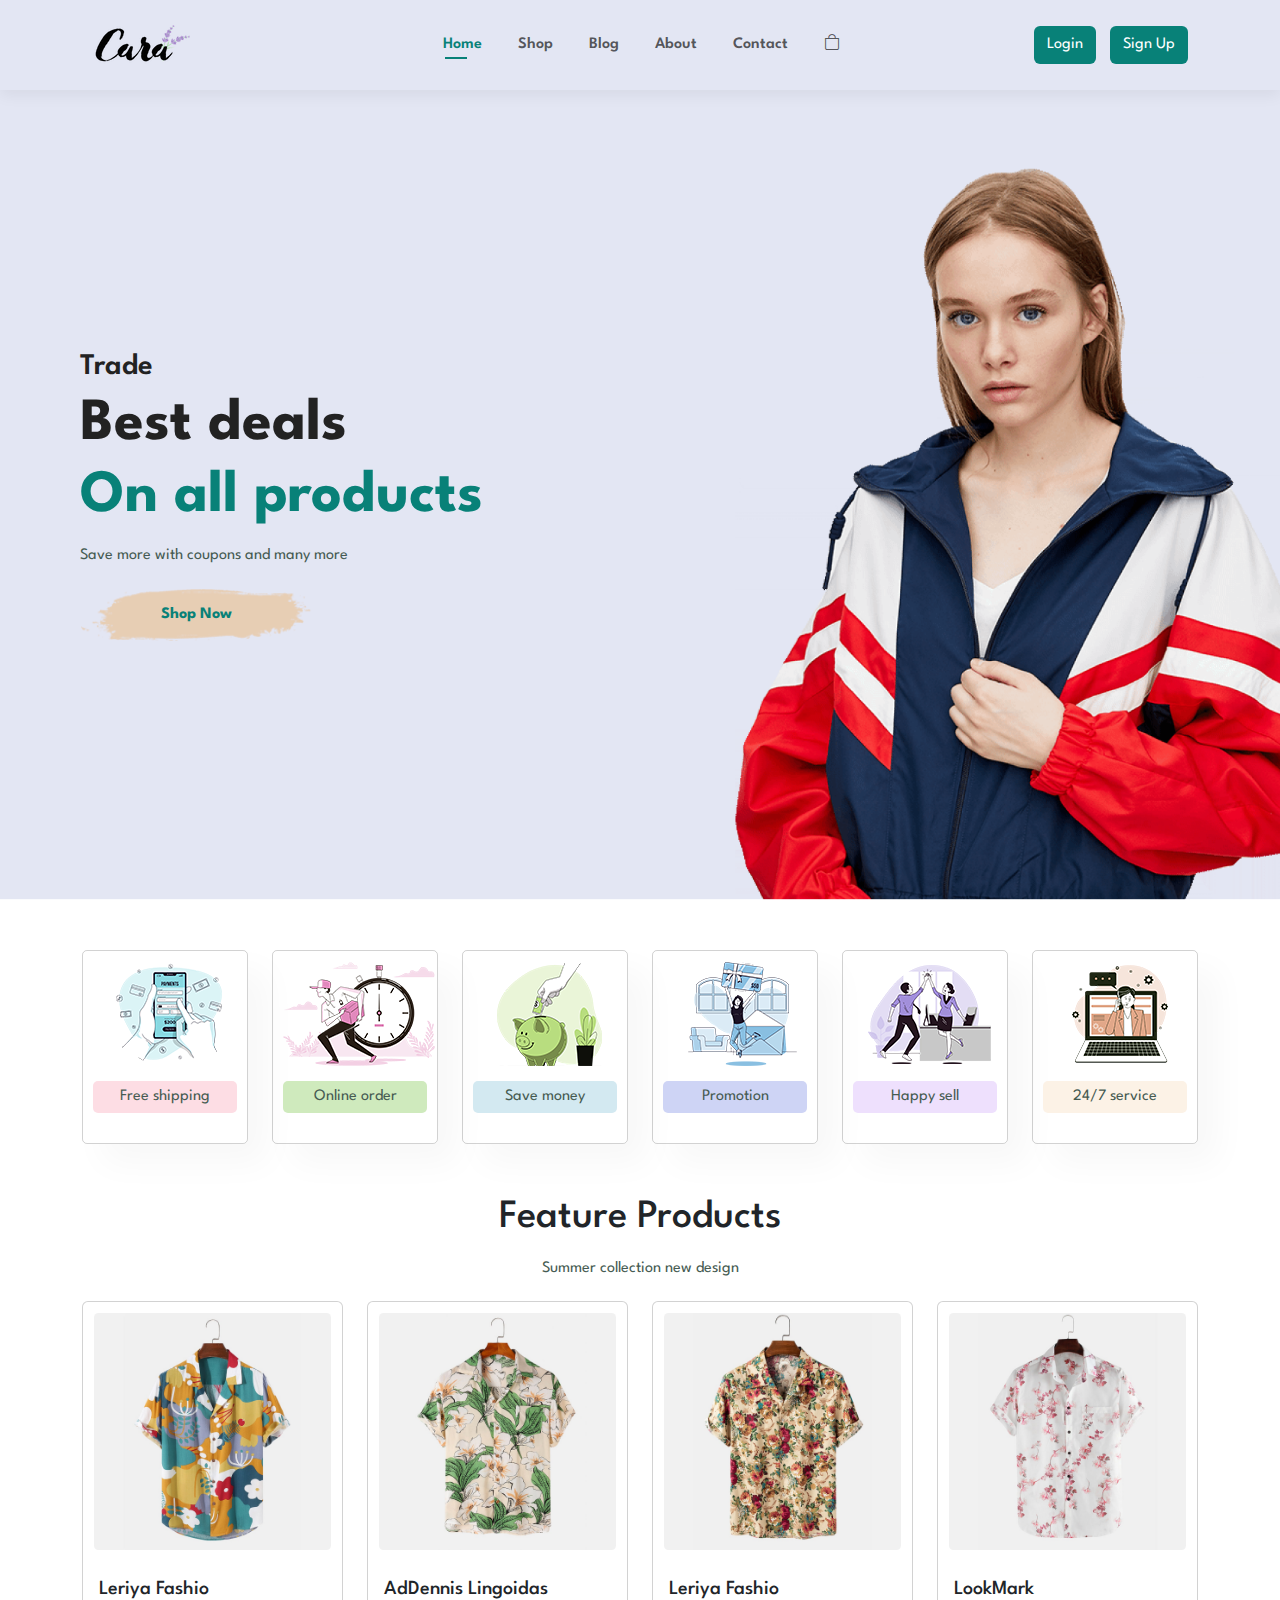
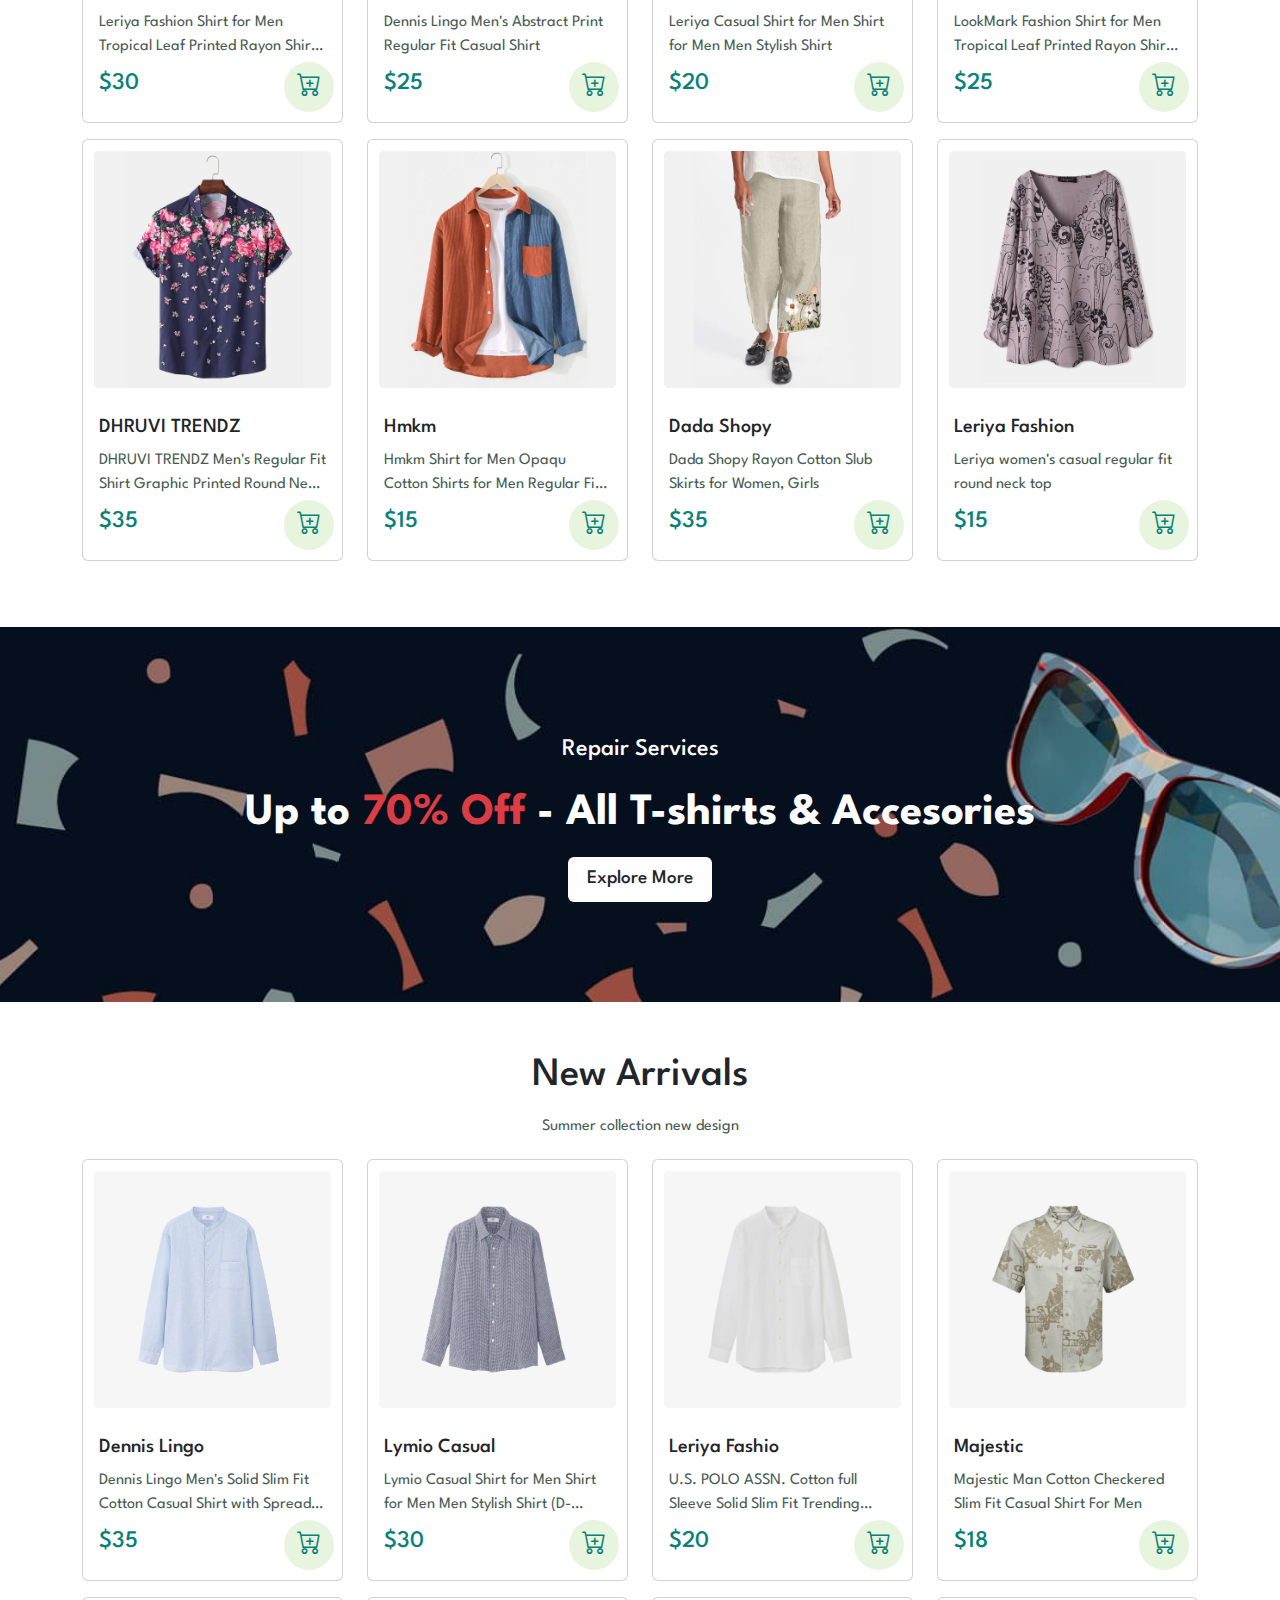
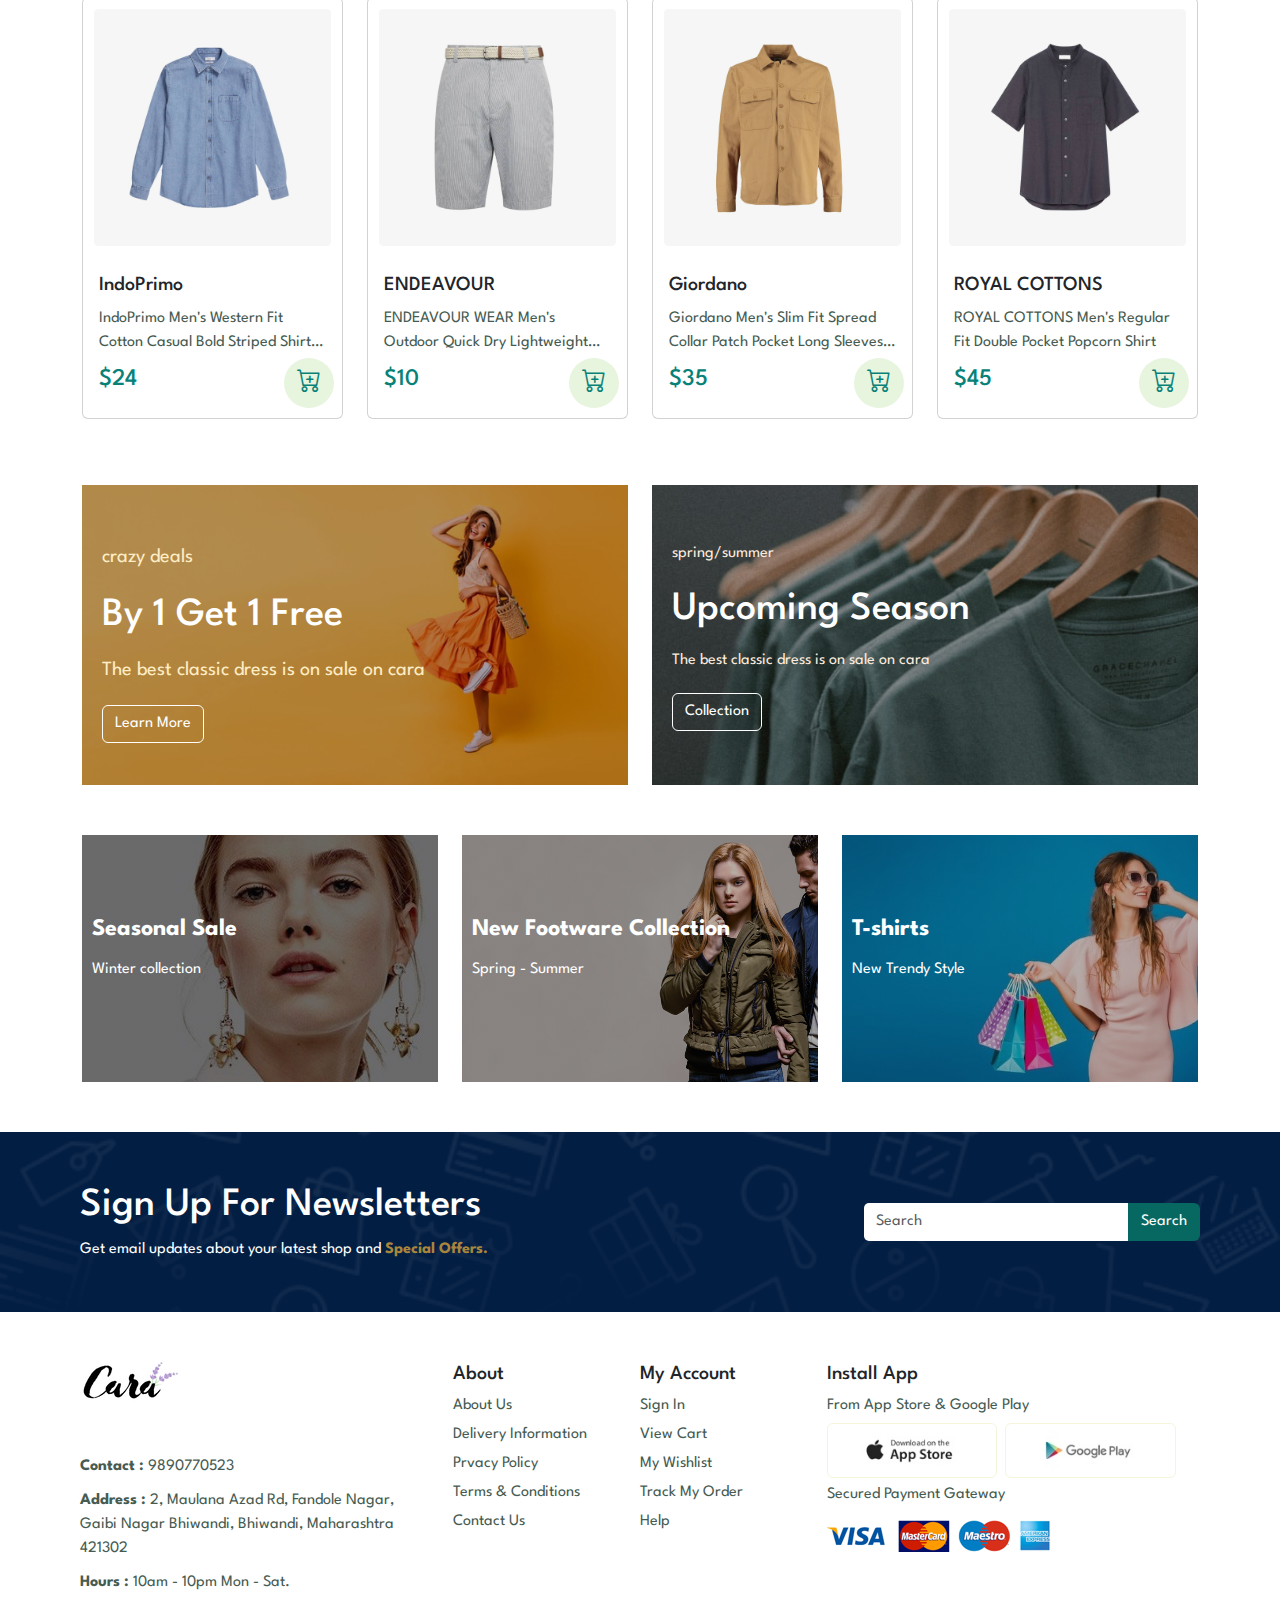
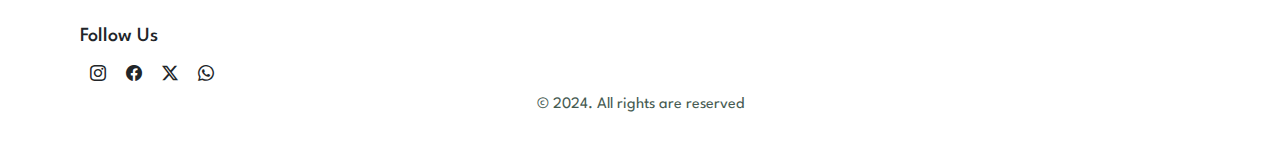
==== commit 06965978: "make site perfect" ====
--- a/index.html
+++ b/index.html
@@ -9,21 +9,63 @@
     integrity="sha384-QWTKZyjpPEjISv5WaRU9OFeRpok6YctnYmDr5pNlyT2bRjXh0JMhjY6hW+ALEwIH" crossorigin="anonymous" />
   <link rel="stylesheet" href="style.css" />
   <link rel="stylesheet" href="https://cdn.jsdelivr.net/npm/bootstrap-icons@1.11.3/font/bootstrap-icons.min.css" />
-
-  <script src="https://code.jquery.com/jquery-3.3.1.js" integrity="sha256-2Kok7MbOyxpgUVvAk/HJ2jigOSYS2auK4Pfzbm7uH60="
-    crossorigin="anonymous">
-    </script>
-
-  <script>
-    $(function () {
-      $("#header").load("header.html");
-      $("#footer").load("footer.html");
-    });
-  </script>
 </head>
 
 <body>
-  <div id="header"></div>
+  <nav class="navbar navbar-expand-lg bg-body-tertiary">
+    <div class="container-fluid">
+      <a class="navbar-brand" href="#"><img class="img-fluid" src="images/logo.png" alt="" /></a>
+      <button class="navbar-toggler" type="button" data-bs-toggle="collapse" data-bs-target="#navbarSupportedContent"
+        aria-controls="navbarSupportedContent" aria-expanded="false" aria-label="Toggle navigation">
+        <span class="navbar-toggler-icon"></span>
+      </button>
+      <div class="collapse navbar-collapse" id="navbarSupportedContent">
+        <ul class="navbar-nav mb-2 mb-lg-0">
+          <li class="nav-item">
+            <a class="nav-link active" aria-current="page" href="index.html">Home</a>
+          </li>
+          <li class="nav-item">
+            <a class="nav-link" aria-current="page" href="shop.html">Shop</a>
+          </li>
+          <li class="nav-item">
+            <a class="nav-link" aria-current="page" href="blog.html">Blog</a>
+          </li>
+          <li class="nav-item">
+            <a class="nav-link" aria-current="page" href="about.html">About</a>
+          </li>
+          <li class="nav-item">
+            <a class="nav-link" aria-current="page" href="contact.html">Contact</a>
+          </li>
+          <li class="nav-item">
+            <a class="nav-link" aria-current="page" href="#"><i class="bi bi-bag"></i>
+            </a>
+          </li>
+        </ul>
+        <div class="login">
+          <a class="btn login" href="login.html">Login</a>
+          <a class="btn" href="signup.html">Sign Up</a>
+        </div>
+
+        <div class="profile dropdown">
+          <!-- <img class="img-fluid" src="images/profile.jpg" alt="" />
+            <p class="name"></p> -->
+          <button class="btn dropdown-toggle" type="button" data-bs-toggle="dropdown" aria-expanded="false">
+            <div class="d-flex align-items-center">
+              <img class="img-fluid" src="images/profile.jpg" alt="" />
+              <p id="profile-name">Dummy</p>
+            </div>
+          </button>
+          <ul class="dropdown-menu">
+            <li id="logout">
+              <a class="dropdown-item" href="index.html">Logout</a>
+            </li>
+            <li><a class="dropdown-item" href="#">Another action</a></li>
+            <li><a class="dropdown-item" href="#">Something else here</a></li>
+          </ul>
+        </div>
+      </div>
+    </div>
+  </nav>
   <div class="container-fluid bg">
     <div class="row">
       <div class="col banner-text">
@@ -168,7 +210,78 @@
       </div>
     </div>
   </div>
-  <div id="footer"></div>
+  <div class="container-fluid" id="footer">
+    <div class="row w-100">
+      <div class="col-12 col-md-4">
+        <div class="mb-5">
+          <img class="img-fluid" src="images/logo.png" alt="" />
+        </div>
+        <div class="mb-4">
+          <div class="d-flex">
+            <p><b>Contact :</b> <span>9890770523</span></p>
+            <!-- <h5>Contact:</h5>
+              <p>9890770523</p> -->
+          </div>
+          <div class="d-flex">
+            <p>
+              <b>Address :</b>
+              <span>
+                2, Maulana Azad Rd, Fandole Nagar, Gaibi Nagar Bhiwandi,
+                Bhiwandi, Maharashtra 421302</span>
+            </p>
+          </div>
+          <div class="d-flex">
+            <p><b>Hours :</b> <span>10am - 10pm Mon - Sat.</span></p>
+          </div>
+        </div>
+        <div>
+          <h5>Follow Us</h5>
+          <div class="icons d-flex mt-3">
+            <i class="bi bi-instagram"></i>
+            <i class="bi bi-facebook"></i>
+            <i class="bi bi-twitter-x"></i>
+            <i class="bi bi-whatsapp"></i>
+          </div>
+        </div>
+      </div>
+      <div class="col-12 col-md-4">
+        <div class="row">
+          <div class="col">
+            <h5>About</h5>
+            <p>About Us</p>
+            <p>Delivery Information</p>
+            <p>Prvacy Policy</p>
+            <p>Terms & Conditions</p>
+            <p>Contact Us</p>
+          </div>
+          <div class="col">
+            <h5>My Account</h5>
+            <p>Sign In</p>
+            <p>View Cart</p>
+            <p>My Wishlist</p>
+            <p>Track My Order</p>
+            <p>Help</p>
+          </div>
+        </div>
+      </div>
+
+      <div class="col-12 col-md-4">
+        <h5>Install App</h5>
+        <p>From App Store & Google Play</p>
+        <div class="d-flex">
+          <button type="button" class="btn me-2">
+            <img class="img-fluid" src="images/pay/app.jpg" alt="" />
+          </button>
+          <button type="button" class="btn">
+            <img class="img-fluid" src="images/pay/play.jpg" alt="" />
+          </button>
+        </div>
+        <p>Secured Payment Gateway</p>
+        <img class="img-fluid mt-2" src="images/pay/pay.png" alt="" />
+      </div>
+    </div>
+    <p class="w-100 text-center">&copy 2024. All rights are reserved</p>
+  </div>
   <script src="https://cdn.jsdelivr.net/npm/bootstrap@5.3.3/dist/js/bootstrap.bundle.min.js"
     integrity="sha384-YvpcrYf0tY3lHB60NNkmXc5s9fDVZLESaAA55NDzOxhy9GkcIdslK1eN7N6jIeHz"
     crossorigin="anonymous"></script>
